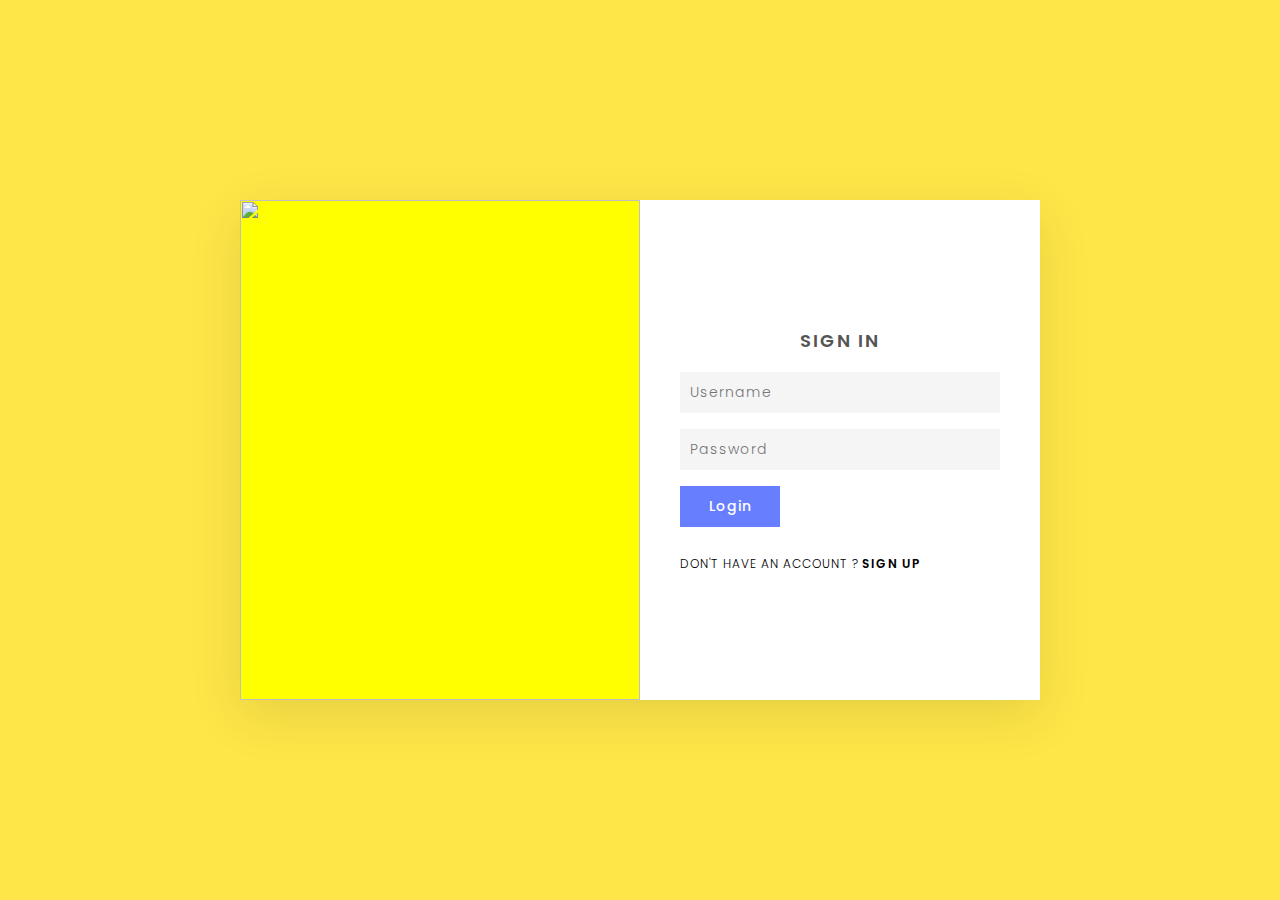
==== font.html @ 96b0fbdd "Mi primer commit agrego todas las carpetas y archivos" ====
<!DOCTYPE html>
<html lang="en">
    <head>
        <title></title>
        <meta charset="UTF-8">
        <meta name="viewport" content="width=device-width, initial-scale=1">
        <link href="css/fomulario.css" rel="stylesheet">
    </head>
    <body>
        <section>
          <div class="container">
            <div class="user signinBx">
              <div class="imgBx"><img src="https://images.unsplash.com/photo-1576859958081-27de5c70262a?ixid=MnwxMjA3fDB8MHxwaG90by1wYWdlfHx8fGVufDB8fHx8&ixlib=rb-1.2.1&auto=format&fit=crop&w=687&q=80" /></div>
              <div class="formBx">
                <form>
                  <h2>Sign In</h2>
                  <input type="text" name="" placeholder="Username" />
                  <input type="password" name="" placeholder="Password" />
                  <input type="submit" name="" value="Login" />
                  <p class="signup">
                    Don't have an account ?<a href="#" onclick="toggleForm();">
                      Sign Up
                    </a>
                  </p>
                </form>
              </div>
            </div>
            <div class="user signupBx">
              <div class="formBx">
                <form>
                  <h2>Create an Account</h2>
                  <input type="text" name="" placeholder="Username" />
                  <input type="email" name="" placeholder="Email Id" />
                  <input type="password" name="" placeholder="Create Password" />
                  <input type="password" name="" placeholder="Confirm Password" />
                  <input type="submit" name="" value="Sign Up" />
                  <p class="signup">
                    Already have an account ?
                    <a href="#" onclick="toggleForm();"> Sign In </a>
                  </p>
                </form>
              </div>
              <div class="imgBx"><img src="https://images.unsplash.com/photo-1628972799193-1a6be77e183e?ixlib=rb-1.2.1&ixid=MnwxMjA3fDB8MHxwaG90by1wYWdlfHx8fGVufDB8fHx8&auto=format&fit=crop&w=735&q=80" /></div>
            </div>
          </div>
        </section>
     <script src="js/formulario.js"></script>
      </body>
</html>
---- css/fomulario.css ----
@import url("https://fonts.googleapis.com/css?family=Poppins:100,200,300,400,500,600,700,800,900&display=swap");
* {
  margin: 0;
  padding: 0;
  box-sizing: border-box;
  font-family: "Poppins", sans-serif;
}
section {
  position: relative;
  min-height: 100vh;
  background: #fee648;
  display: flex;
  justify-content: center;
  align-items: center;
  padding: 20px;
}
.container {
  position: relative;
  width: 800px;
  height: 500px;
  background: #fff;
  box-shadow: 0 15px 50px rgba(0, 0, 0, 0.1);
  overflow: hidden;
}
.container .user {
  position: absolute;
  top: 0;
  left: 0;
  width: 100%;
  height: 100%;
  display: flex;
}
.container .user .imgBx {
  position: relative;
  width: 50%;
  height: 100%;
  background: #ff0;
  transition: 0.5s;
}
.container .user .imgBx img {
  position: absolute;
  top: 0;
  left: 0;
  width: 100%;
  height: 100%;
  object-fit: cover;
}
.container .user .formBx {
  position: relative;
  width: 50%;
  height: 100%;
  background: #fff;
  display: flex;
  justify-content: center;
  align-items: center;
  padding: 40px;
  transition: 0.5s;
}
.container .user .formBx form h2 {
  font-size: 18px;
  font-weight: 600;
  text-transform: uppercase;
  letter-spacing: 2px;
  text-align: center;
  width: 100%;
  margin-bottom: 10px;
  color: #555;
}
.container .user .formBx form input {
  position: relative;
  width: 100%;
  padding: 10px;
  background: #f5f5f5;
  color: #333;
  border: none;
  outline: none;
  box-shadow: none;
  margin: 8px 0;
  font-size: 14px;
  letter-spacing: 1px;
  font-weight: 300;
}
.container .user .formBx form input[type="submit"] {
  max-width: 100px;
  background: #677eff;
  color: #fff;
  cursor: pointer;
  font-size: 14px;
  font-weight: 500;
  letter-spacing: 1px;
  transition: 0.5s;
}
.container .user .formBx form .signup {
  position: relative;
  margin-top: 20px;
  font-size: 12px;
  letter-spacing: 1px;
 color: #000000;
  text-transform: uppercase;
  font-weight: 300;
}
.container .user .formBx form .signup a {
  font-weight: 600;
  text-decoration: none;
  color: #000000;
}
.container .signupBx {
  pointer-events: none;
}
.active .signupBx {
  pointer-events: initial;
}

.container .signupBx .formBx {
  left: 100%;
}
.active .signupBx .formBx {
  left: 0;
}
.container .signupBx .imgBx {
  left: -100%;
}
.active .signupBx .imgBx {
  left: 0;
}

.container .signinBx .formBx {
  left: 0;
}
.active .signinBx .formBx {
  left: 100%;
}
.container .signinBx .imgBx {
  left: 0;
}
.active .signinBx .imgBx {
  left: -100%;
}

@media (max-width: 991px) {
  section .container {
    max-width: 400px;
  }
  section .container .imgBx {
    display: none;
  }
  section .container .user .formBx {
    width: 100%;
  }
}
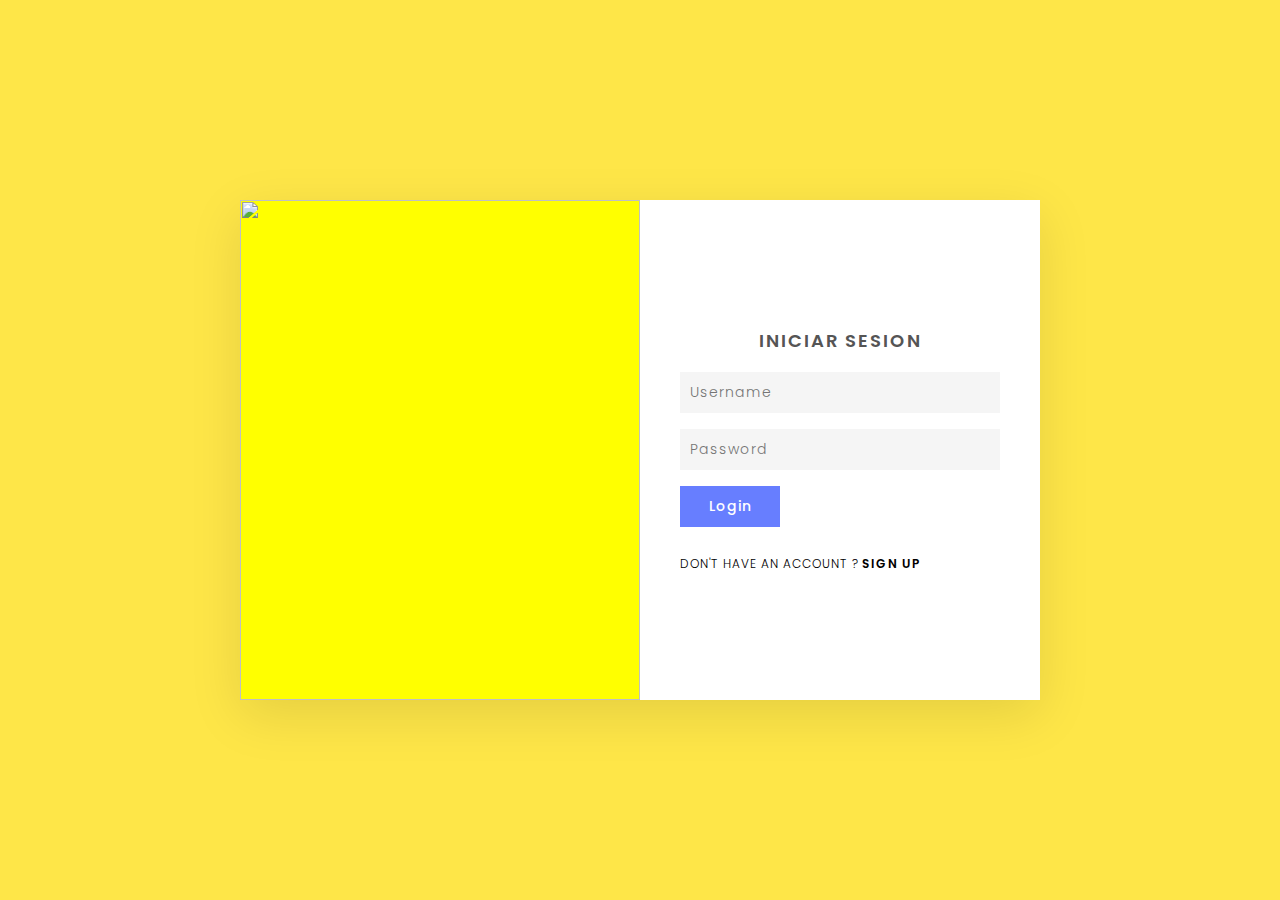
==== commit 1dbac805: "agregue texto en la linea 16" ====
--- a/font.html
+++ b/font.html
@@ -13,7 +13,7 @@
               <div class="imgBx"><img src="https://images.unsplash.com/photo-1576859958081-27de5c70262a?ixid=MnwxMjA3fDB8MHxwaG90by1wYWdlfHx8fGVufDB8fHx8&ixlib=rb-1.2.1&auto=format&fit=crop&w=687&q=80" /></div>
               <div class="formBx">
                 <form>
-                  <h2>Sign In</h2>
+                  <h2>Iniciar Sesion</h2>
                   <input type="text" name="" placeholder="Username" />
                   <input type="password" name="" placeholder="Password" />
                   <input type="submit" name="" value="Login" />
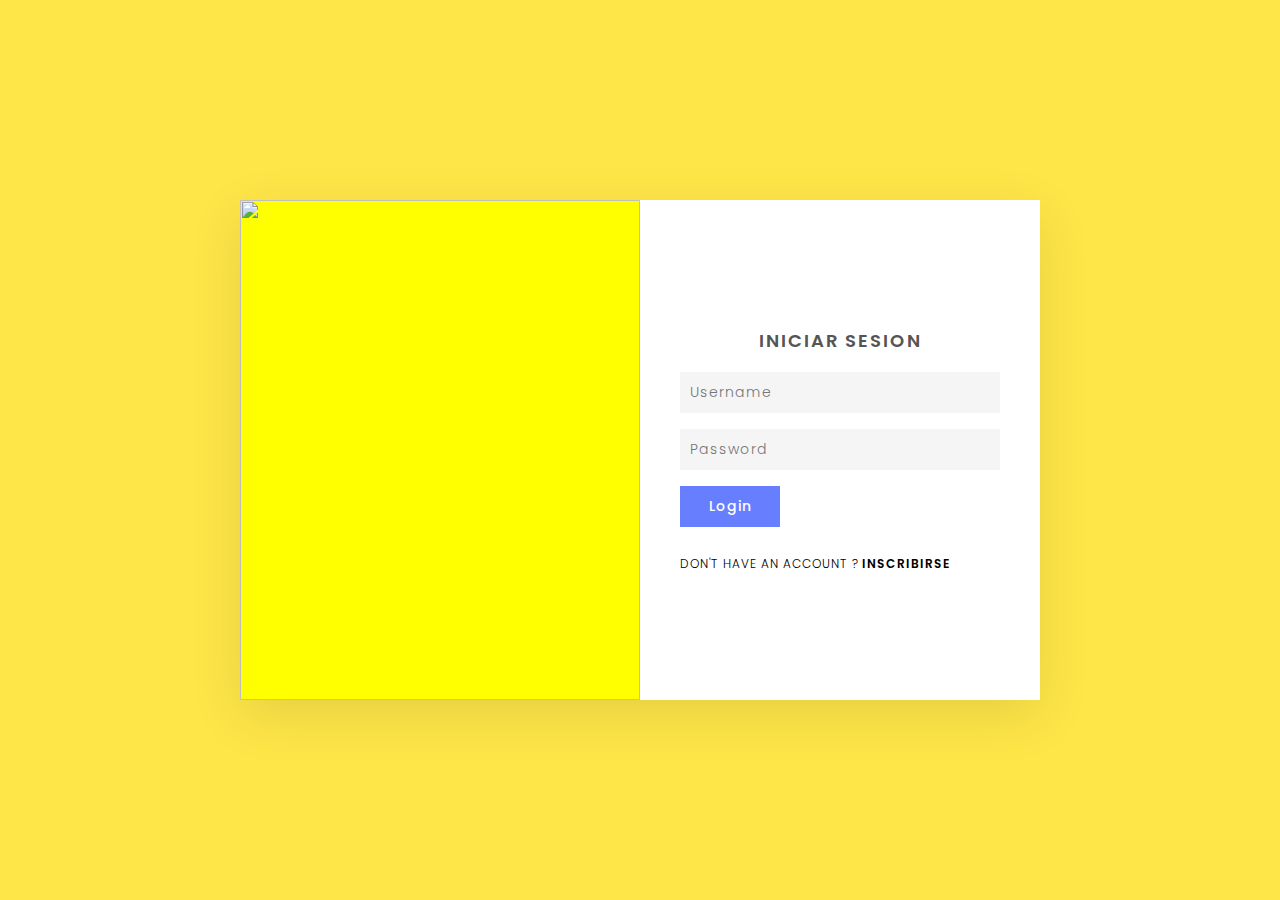
==== commit 0ca38e41: "cambie la palabra den la linea 22" ====
--- a/font.html
+++ b/font.html
@@ -19,7 +19,7 @@
                   <input type="submit" name="" value="Login" />
                   <p class="signup">
                     Don't have an account ?<a href="#" onclick="toggleForm();">
-                      Sign Up
+                      Inscribirse
                     </a>
                   </p>
                 </form>
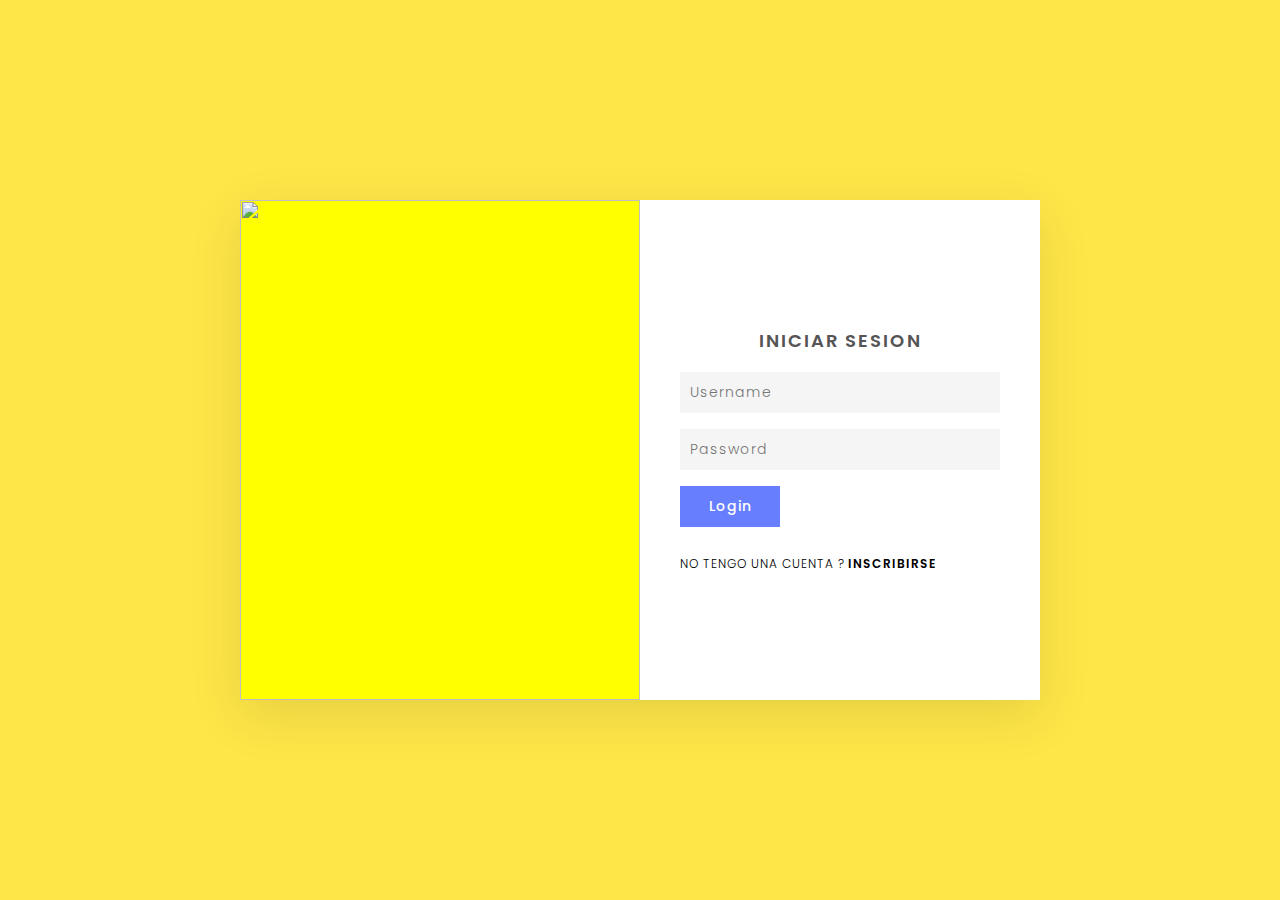
==== commit 361f32ef: "cambie la palabra den la linea 21" ====
--- a/font.html
+++ b/font.html
@@ -18,7 +18,7 @@
                   <input type="password" name="" placeholder="Password" />
                   <input type="submit" name="" value="Login" />
                   <p class="signup">
-                    Don't have an account ?<a href="#" onclick="toggleForm();">
+                    No tengo una cuenta ?<a href="#" onclick="toggleForm();">
                       Inscribirse
                     </a>
                   </p>
